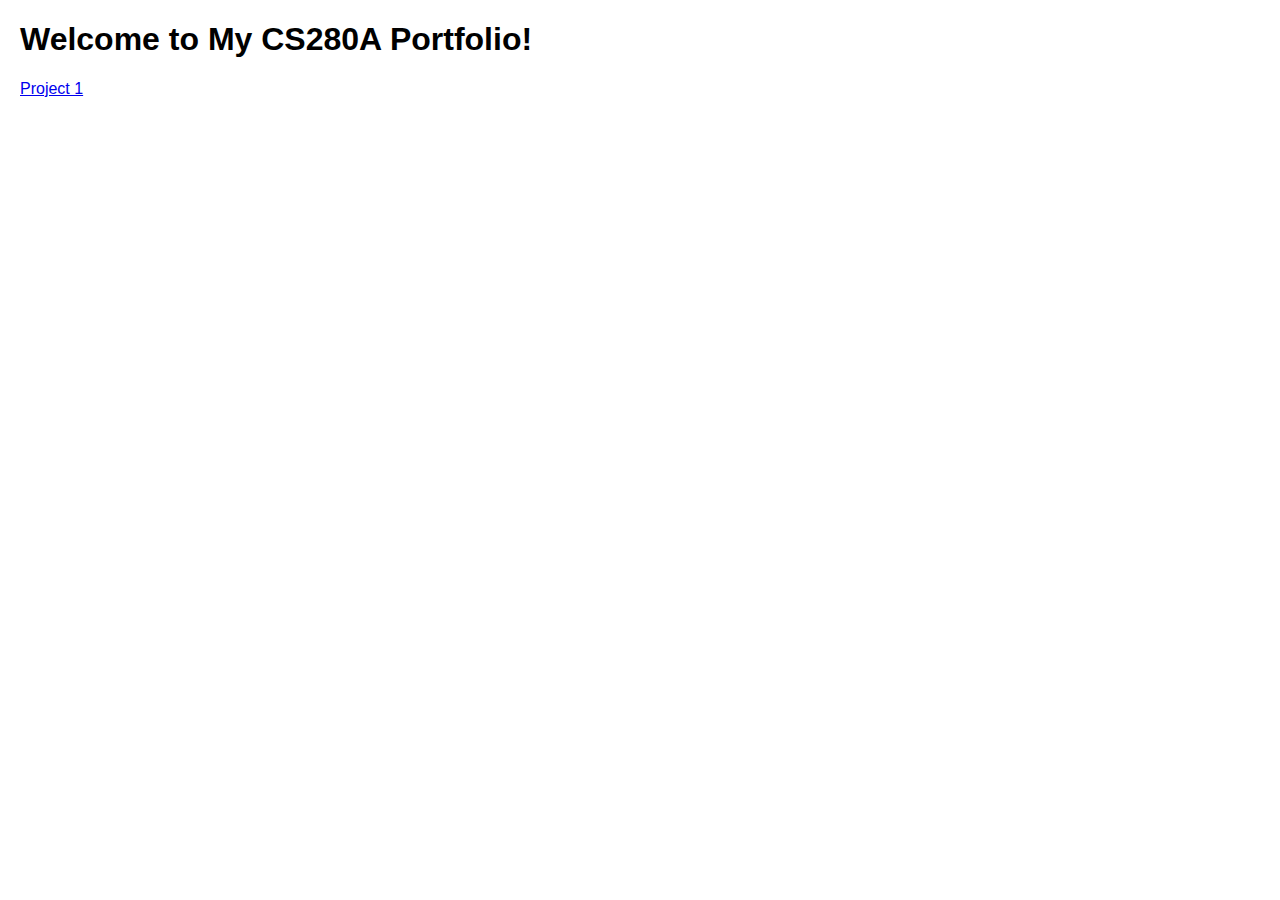
==== index.html @ 3a4b0cda "template page" ====
<!DOCTYPE html>
<html>
  <head>
    <title>My Portfolio</title>
    <style>
      body {
        font-family: Arial, sans-serif;
        margin: 20px;
      }
    </style>
  </head>
  <body>
    <h1>Welcome to My CS280A Portfolio!</h1>
    <a href="./1/index.html">Project 1</a>
  </body>
</html>
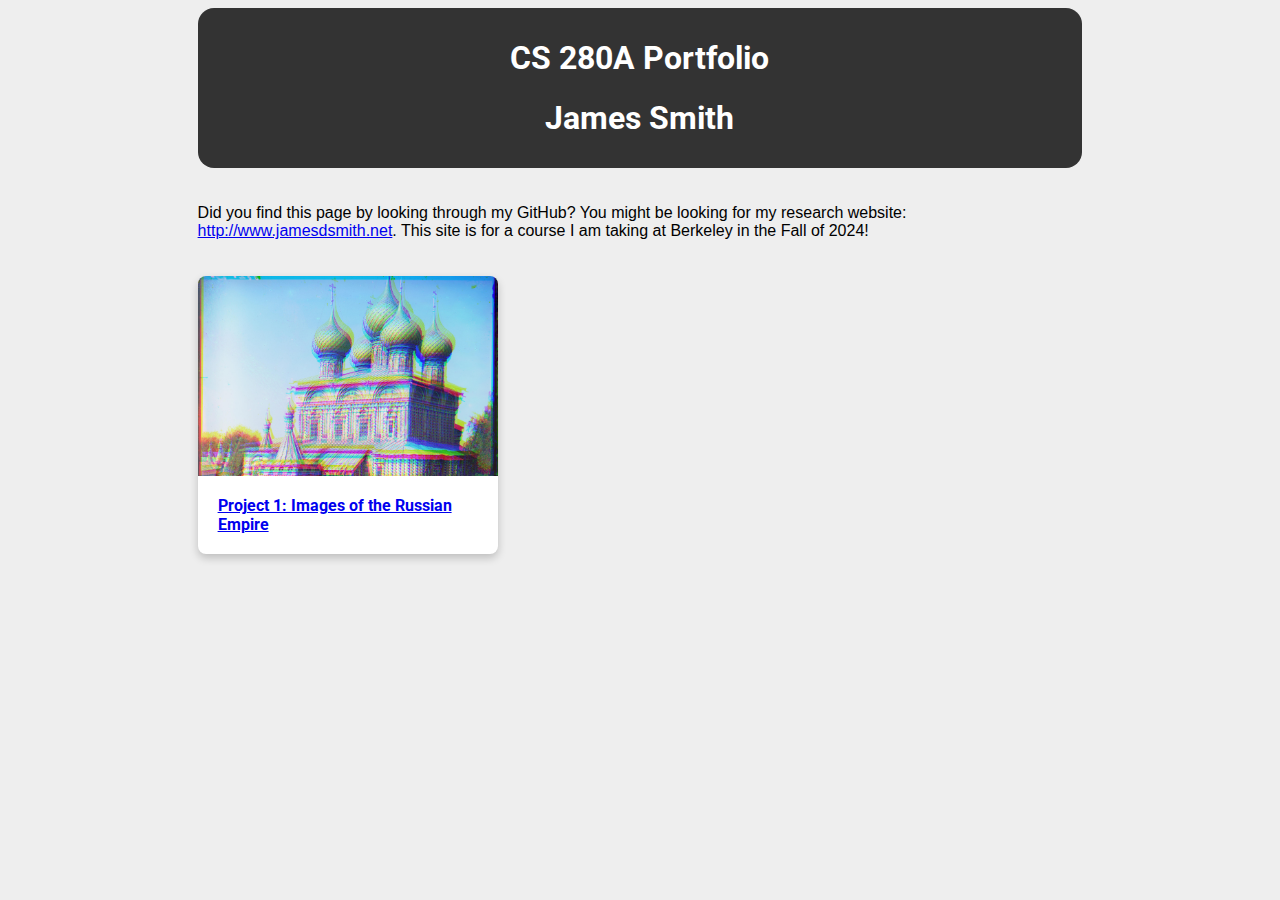
==== commit 024acbce: "Styling the main page" ====
--- a/index.html
+++ b/index.html
@@ -1,16 +1,45 @@
 <!DOCTYPE html>
 <html>
   <head>
-    <title>My Portfolio</title>
-    <style>
-      body {
-        font-family: Arial, sans-serif;
-        margin: 20px;
-      }
-    </style>
+    <title>James Smith, CS 280A Portfolio</title>
+    <link rel="stylesheet" type="text/css" href="styles.css" />
+    <link rel="preconnect" href="https://fonts.googleapis.com" />
+    <link rel="preconnect" href="https://fonts.gstatic.com" crossorigin />
+    <link
+      href="https://fonts.googleapis.com/css2?family=Roboto:ital,wght@0,100;0,300;0,400;0,500;0,700;0,900;1,100;1,300;1,400;1,500;1,700;1,900&display=swap"
+      rel="stylesheet"
+    />
   </head>
   <body>
-    <h1>Welcome to My CS280A Portfolio!</h1>
-    <a href="./1/index.html">Project 1</a>
+    <div class="content">
+      <div class="header">
+        <h1>CS 280A Portfolio</h1>
+        <h1>James Smith</h1>
+      </div>
+      <p>
+        Did you find this page by looking through my GitHub? You might be looking for my research website:
+        <a href="http://www.jamesdsmith.net">http://www.jamesdsmith.net</a>. This site is for a course I am taking at
+        Berkeley in the Fall of 2024!
+      </p>
+      <div class="projects">
+        <div class="project-card proj1">
+          <a href="1/index.html">
+            <div class="image"></div>
+            <div class="label">Project 1: Images of the Russian Empire</div>
+          </a>
+        </div>
+      </div>
+    </div>
+    <script>
+      const card1 = document.querySelector(".proj1");
+      const card1bg = document.querySelector(".proj1 .image");
+      card1bg.style.backgroundImage = "url(1/img/out/onion_church_base.jpg)";
+      card1.addEventListener("mouseover", () => {
+        card1bg.style.backgroundImage = "url(1/img/out/onion_church_final.jpg)";
+      });
+      card1.addEventListener("mouseout", () => {
+        card1bg.style.backgroundImage = "url(1/img/out/onion_church_base.jpg)";
+      });
+    </script>
   </body>
 </html>
--- a/styles.css
+++ b/styles.css
@@ -0,0 +1,58 @@
+body {
+  font-family: Arial, sans-serif;
+  background-color: #eeeeee;
+}
+
+.header {
+  background-color: #333;
+  color: white;
+  padding: 10px 0;
+  border-radius: 16px;
+}
+
+.content {
+  width: 70%;
+  margin: 0 auto;
+}
+
+.content p {
+  padding-top: 20px;
+  padding-bottom: 20px;
+}
+
+h1 {
+  text-align: center;
+  font-family: "Roboto", sans-serif;
+}
+
+.projects {
+  display: flex;
+}
+
+.project-card {
+  background-color: white;
+  border-radius: 8px;
+  width: 300px;
+  border-radius: 8px;
+  box-shadow: 0 4px 8px rgba(0, 0, 0, 0.2);
+}
+
+.project-card .image {
+  width: 300px;
+  height: 200px;
+  background-image: url("1/img/out/onion_church_final.jpg");
+  background-size: cover;
+  background-position: 50% 10%;
+  border-radius: 8px 8px 0 0;
+}
+
+.project-card .label {
+  padding: 20px;
+  font-weight: bold;
+  font-family: "Roboto", sans-serif;
+}
+
+.project-card > a {
+  width: 100%;
+  height: 100%;
+}
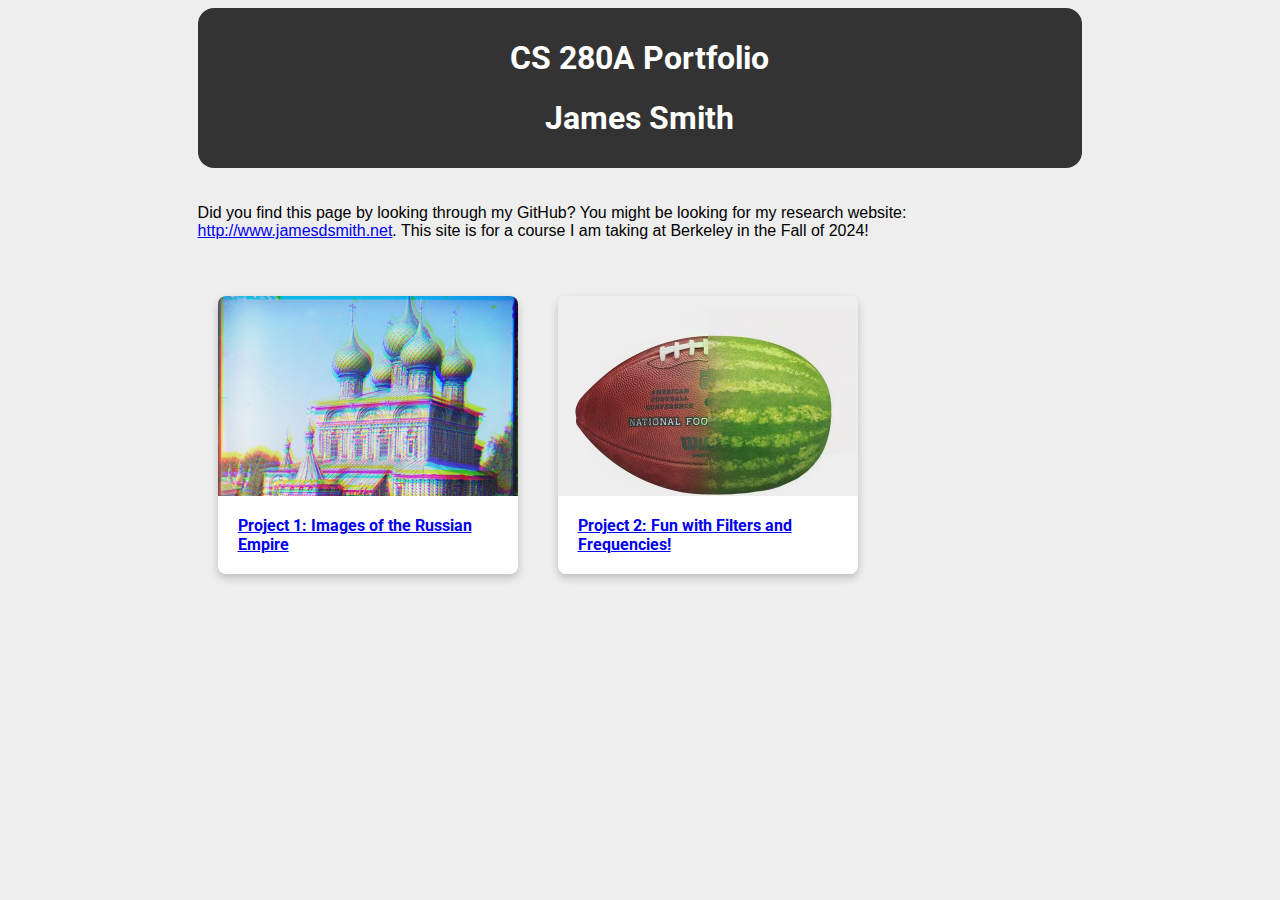
==== commit 4a1c4cb5: "Adding project 2" ====
--- a/index.html
+++ b/index.html
@@ -28,6 +28,13 @@
             <div class="label">Project 1: Images of the Russian Empire</div>
           </a>
         </div>
+
+        <div class="project-card proj2">
+          <a href="2/index.html">
+            <div class="image"></div>
+            <div class="label">Project 2: Fun with Filters and Frequencies!</div>
+          </a>
+        </div>
       </div>
     </div>
     <script>
--- a/styles.css
+++ b/styles.css
@@ -35,15 +35,25 @@
   width: 300px;
   border-radius: 8px;
   box-shadow: 0 4px 8px rgba(0, 0, 0, 0.2);
+  margin: 20px;
 }
 
 .project-card .image {
   width: 300px;
   height: 200px;
+  border-radius: 8px 8px 0 0;
+}
+
+.proj1 .image {
   background-image: url("1/img/out/onion_church_final.jpg");
   background-size: cover;
   background-position: 50% 10%;
-  border-radius: 8px 8px 0 0;
+}
+
+.proj2 .image {
+  background-image: url("2/img/out/blended/blended_football_watermelon.jpg");
+  background-size: cover;
+  background-position: 50% 25%;
 }
 
 .project-card .label {
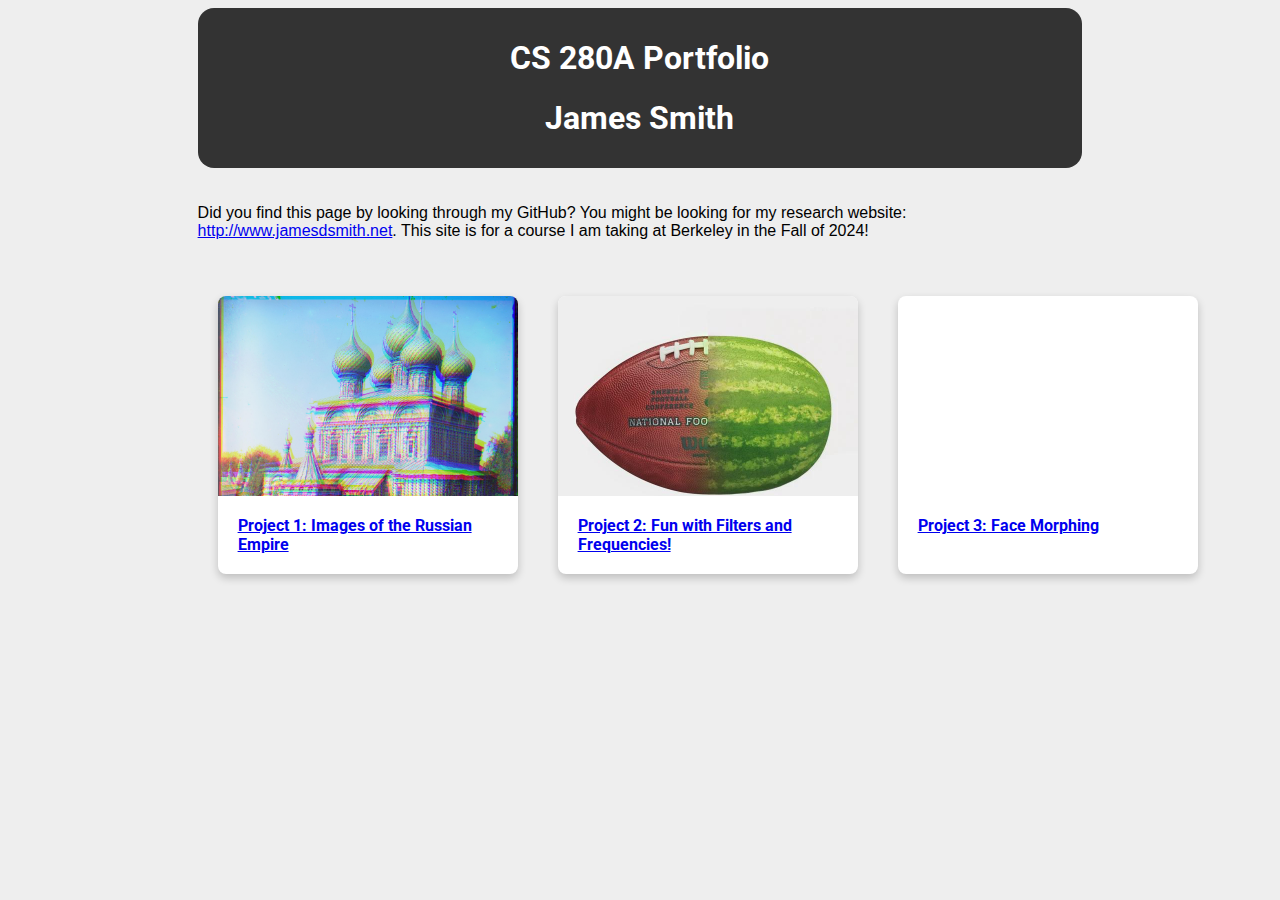
==== commit ace2e965: "Adding project 3" ====
--- a/index.html
+++ b/index.html
@@ -35,6 +35,12 @@
             <div class="label">Project 2: Fun with Filters and Frequencies!</div>
           </a>
         </div>
+        <div class="project-card proj3">
+          <a href="3/index.html">
+            <div class="image"></div>
+            <div class="label">Project 3: Face Morphing</div>
+          </a>
+        </div>
       </div>
     </div>
     <script>
--- a/styles.css
+++ b/styles.css
@@ -56,6 +56,12 @@
   background-position: 50% 25%;
 }
 
+.proj3 .image {
+  background-image: url("3/img/morph.gif");
+  background-size: cover;
+  background-position: 50% 25%;
+}
+
 .project-card .label {
   padding: 20px;
   font-weight: bold;
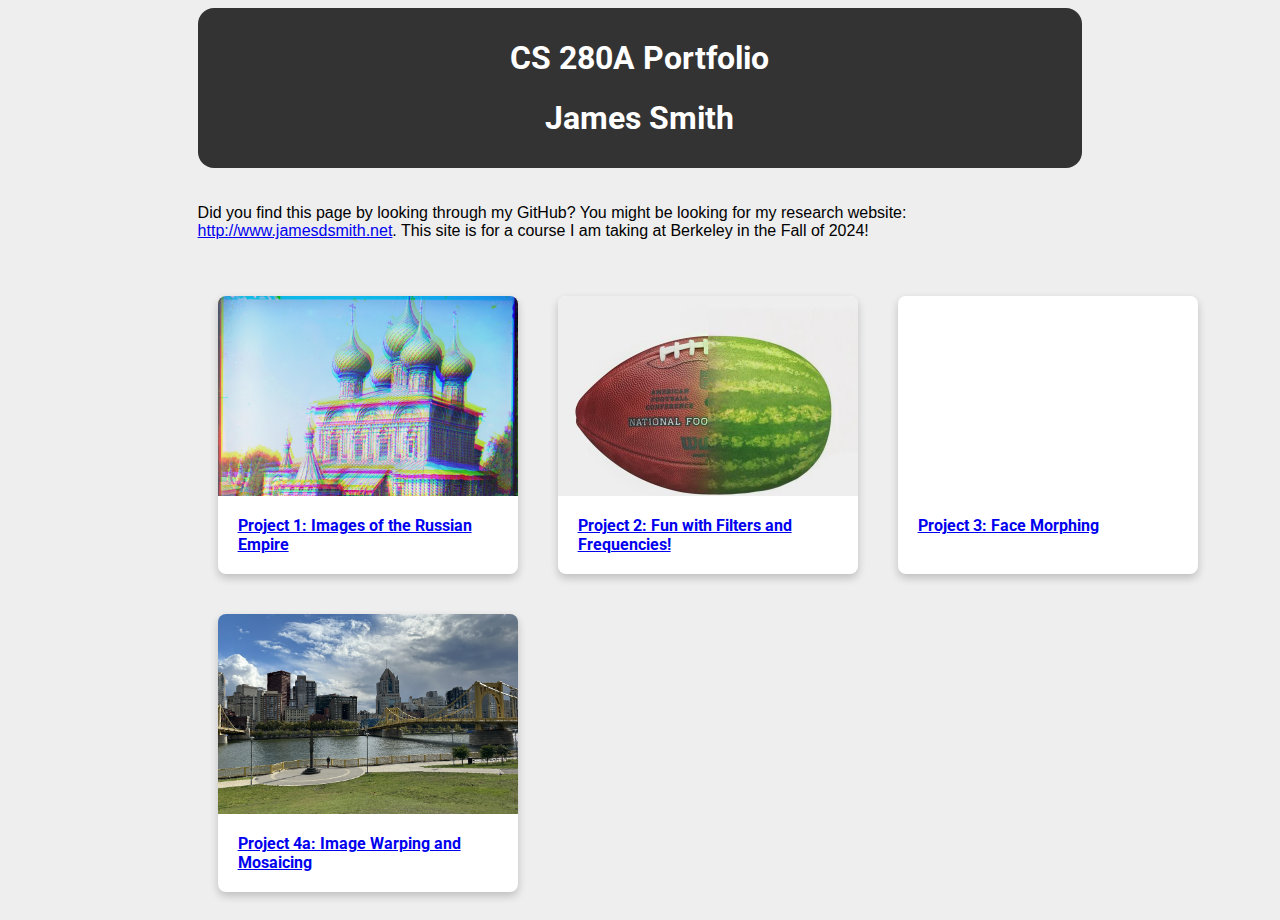
==== commit becbbf13: "project 4a writeup" ====
--- a/index.html
+++ b/index.html
@@ -42,6 +42,14 @@
           </a>
         </div>
       </div>
+      <div class="projects">
+        <div class="project-card proj4a">
+          <a href="4a/index.html">
+            <div class="image"></div>
+            <div class="label">Project 4a: Image Warping and Mosaicing</div>
+          </a>
+        </div>
+      </div>
     </div>
     <script>
       const card1 = document.querySelector(".proj1");
--- a/styles.css
+++ b/styles.css
@@ -62,6 +62,12 @@
   background-position: 50% 25%;
 }
 
+.proj4a .image {
+  background-image: url("4a/img/background.png");
+  background-size: cover;
+  background-position: 50% 25%;
+}
+
 .project-card .label {
   padding: 20px;
   font-weight: bold;
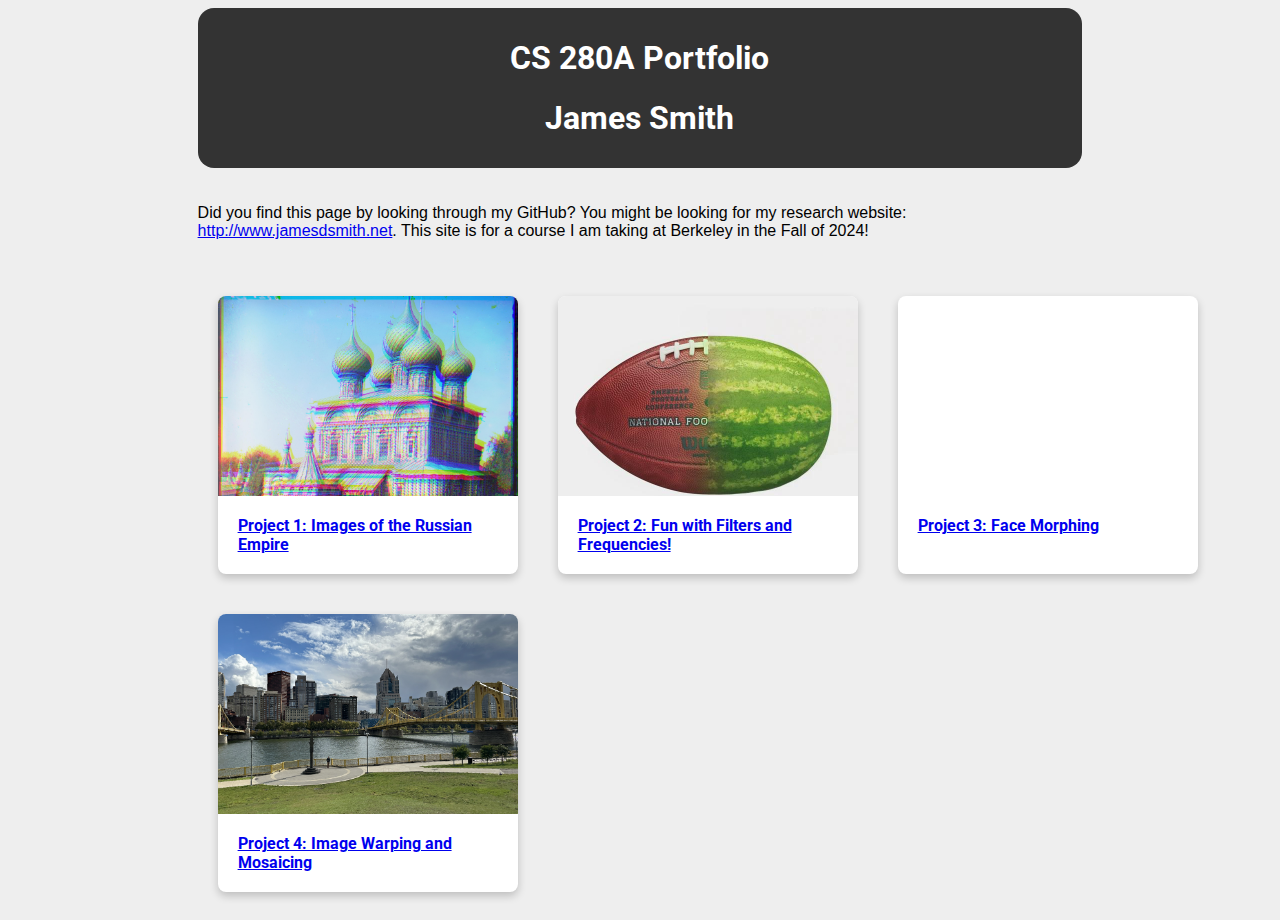
==== commit 6ff2fb4e: "Updating project 4 to include part 2" ====
--- a/index.html
+++ b/index.html
@@ -44,9 +44,9 @@
       </div>
       <div class="projects">
         <div class="project-card proj4a">
-          <a href="4a/index.html">
+          <a href="4/index.html">
             <div class="image"></div>
-            <div class="label">Project 4a: Image Warping and Mosaicing</div>
+            <div class="label">Project 4: Image Warping and Mosaicing</div>
           </a>
         </div>
       </div>
--- a/styles.css
+++ b/styles.css
@@ -63,7 +63,7 @@
 }
 
 .proj4a .image {
-  background-image: url("4a/img/background.png");
+  background-image: url("4/img/background.png");
   background-size: cover;
   background-position: 50% 25%;
 }
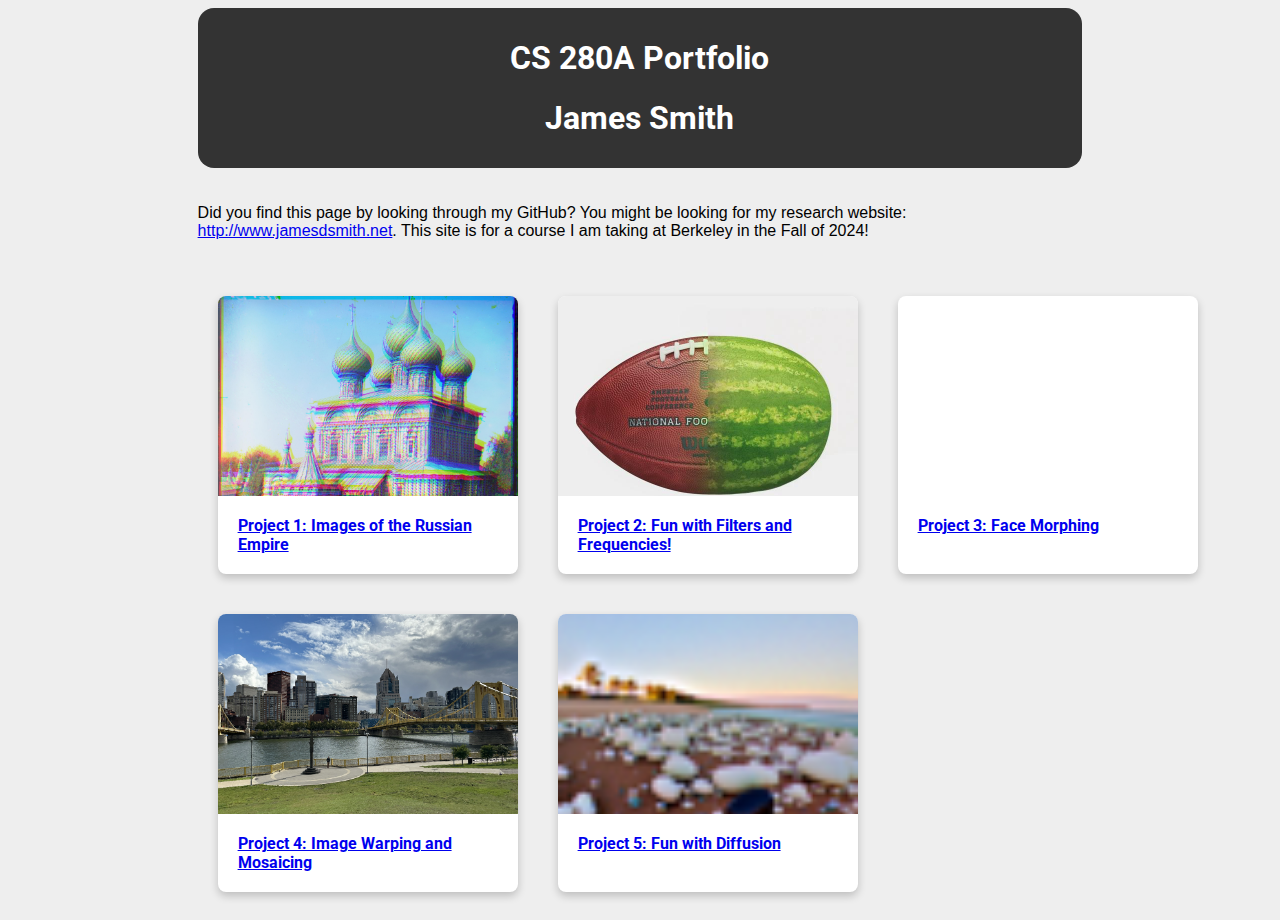
==== commit c43bf315: "project 5" ====
--- a/index.html
+++ b/index.html
@@ -49,6 +49,12 @@
             <div class="label">Project 4: Image Warping and Mosaicing</div>
           </a>
         </div>
+        <div class="project-card proj5">
+          <a href="5/index.html">
+            <div class="image"></div>
+            <div class="label">Project 5: Fun with Diffusion</div>
+          </a>
+        </div>
       </div>
     </div>
     <script>
--- a/styles.css
+++ b/styles.css
@@ -68,6 +68,12 @@
   background-position: 50% 25%;
 }
 
+.proj5 .image {
+  background-image: url("5/img/background.png");
+  background-size: cover;
+  background-position: 50% 60%;
+}
+
 .project-card .label {
   padding: 20px;
   font-weight: bold;
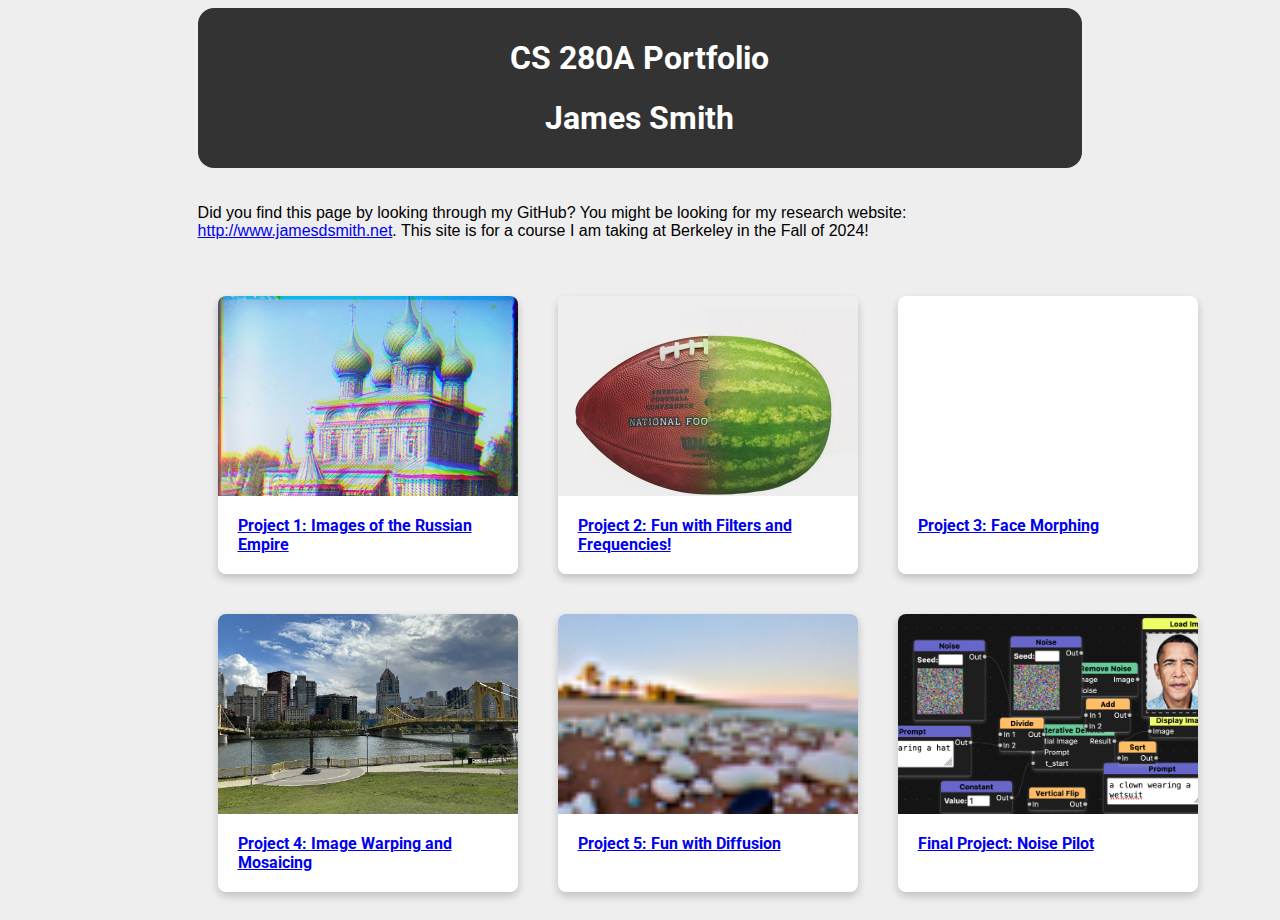
==== commit 5c87aafb: "project 6 upload (final project)" ====
--- a/index.html
+++ b/index.html
@@ -55,6 +55,12 @@
             <div class="label">Project 5: Fun with Diffusion</div>
           </a>
         </div>
+        <div class="project-card proj6">
+          <a href="6/index.html">
+            <div class="image"></div>
+            <div class="label">Final Project: Noise Pilot</div>
+          </a>
+        </div>
       </div>
     </div>
     <script>
--- a/styles.css
+++ b/styles.css
@@ -74,6 +74,12 @@
   background-position: 50% 60%;
 }
 
+.proj6 .image {
+  background-image: url("6/img/background.png");
+  background-size: cover;
+  background-position: 50% 60%;
+}
+
 .project-card .label {
   padding: 20px;
   font-weight: bold;
